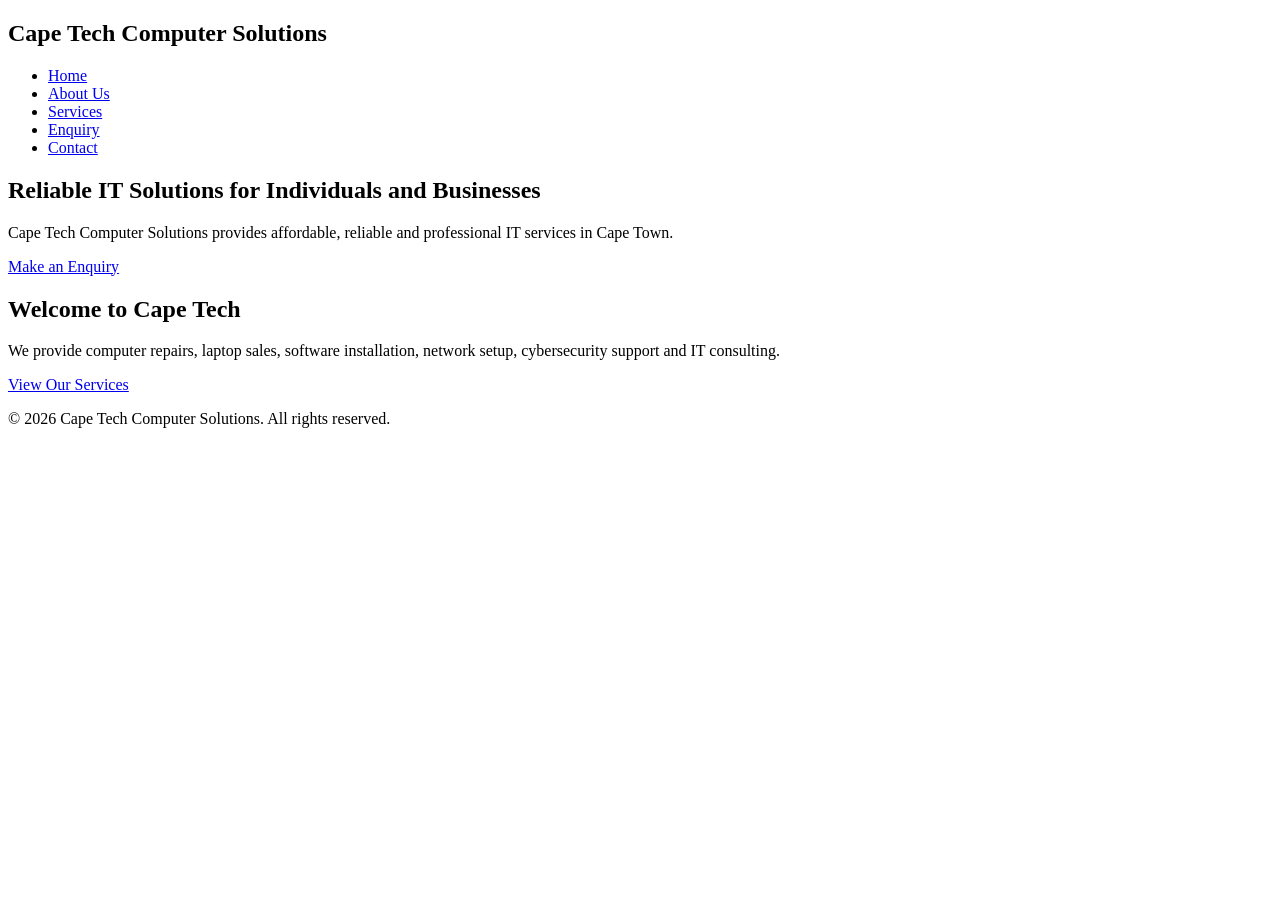
==== index.html @ 5e1d966c "Commit First commit" ====
<!DOCTYPE html>
<html lang="en">
<head>
    <meta charset="UTF-8">
    <meta name="viewport" content="width=device-width, initial-scale=1.0">
    <title>Cape Tech Computer Solutions | Home</title>
    <link rel="stylesheet" href="css/style.css">
</head>

<body>

    <header>
        <nav>
            <div class="logo">
                <h1>Cape Tech Computer Solutions</h1>
            </div>

            <ul>
                <li><a href="index.html">Home</a></li>
                <li><a href="about.html">About Us</a></li>
                <li><a href="services.html">Services</a></li>
                <li><a href="enquiry.html">Enquiry</a></li>
                <li><a href="contact.html">Contact</a></li>
            </ul>
        </nav>
    </header>

    <main>

        <section class="hero">
            <h2>Reliable IT Solutions for Individuals and Businesses</h2>

            <p>
                Cape Tech Computer Solutions provides affordable,
                reliable and professional IT services in Cape Town.
            </p>

            <a href="enquiry.html" class="button">Make an Enquiry</a>
        </section>

        <section>
            <h2>Welcome to Cape Tech</h2>

            <p>
                We provide computer repairs, laptop sales, software
                installation, network setup, cybersecurity support
                and IT consulting.
            </p>

            <a href="services.html" class="button">View Our Services</a>
        </section>

    </main>

    <footer>
        <p>&copy; 2026 Cape Tech Computer Solutions. All rights reserved.</p>
    </footer>

    <script src="js/script.js"></script>

</body>
</html>
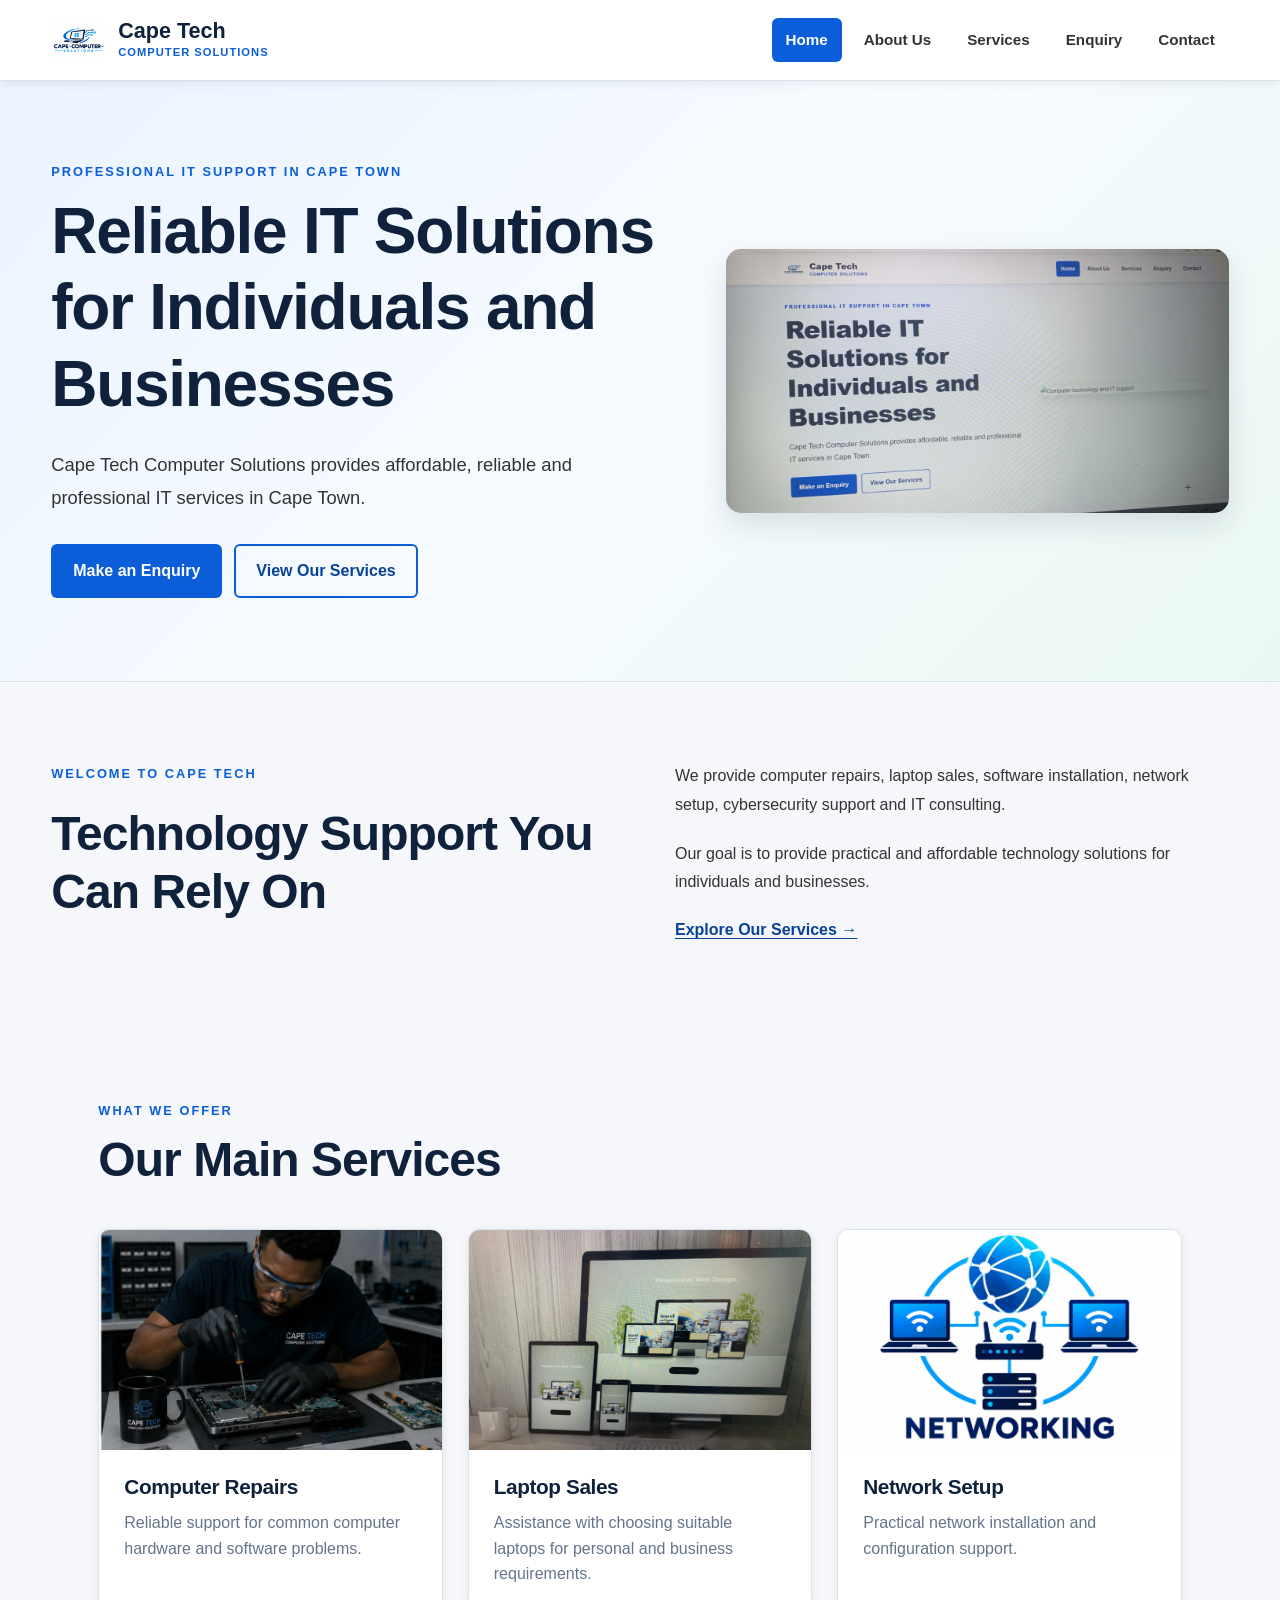
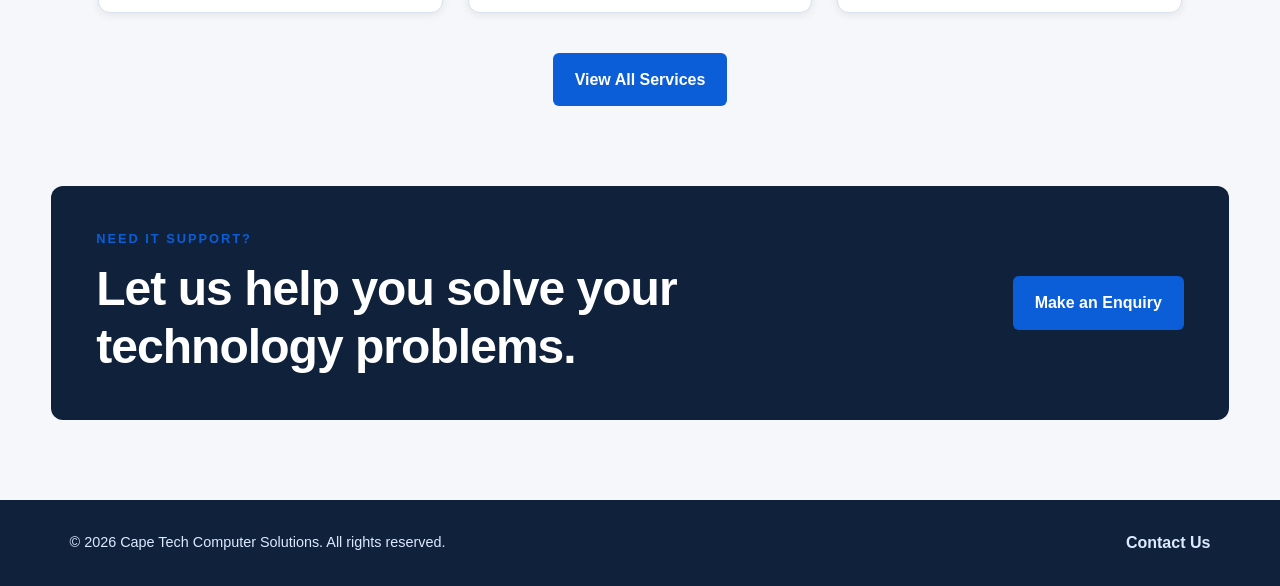
==== commit 2fd61569: "commit 2 commit 2" ====
--- a/index.html
+++ b/index.html
@@ -1,62 +1,375 @@
 <!DOCTYPE html>
 <html lang="en">
+
 <head>
+
     <meta charset="UTF-8">
-    <meta name="viewport" content="width=device-width, initial-scale=1.0">
+
+    <meta name="viewport"
+          content="width=device-width, initial-scale=1.0">
+
+    <meta name="description"
+          content="Cape Tech Computer Solutions provides affordable and reliable IT services in Cape Town.">
+
     <title>Cape Tech Computer Solutions | Home</title>
+
     <link rel="stylesheet" href="css/style.css">
+
 </head>
 
+
 <body>
 
-    <header>
-        <nav>
-            <div class="logo">
-                <h1>Cape Tech Computer Solutions</h1>
-            </div>
-
-            <ul>
-                <li><a href="index.html">Home</a></li>
-                <li><a href="about.html">About Us</a></li>
-                <li><a href="services.html">Services</a></li>
-                <li><a href="enquiry.html">Enquiry</a></li>
-                <li><a href="contact.html">Contact</a></li>
+
+    <!-- ================= HEADER ================= -->
+
+    <header class="site-header">
+
+        <nav class="site-nav">
+            <button class="menu-toggle" type="button" aria-label="Open navigation menu">
+    ☰
+</button>
+
+            <a href="index.html" class="logo">
+
+                <img src="images/logo.png"
+                     alt="Cape Tech Computer Solutions logo">
+
+                <div>
+                    <span class="logo-title">Cape Tech</span>
+                    <span class="logo-subtitle">
+                        Computer Solutions
+                    </span>
+                </div>
+
+            </a>
+
+
+            <ul class="nav-list">
+
+                <li>
+                    <a href="index.html"
+                       class="nav-link active"
+                       aria-current="page">
+                        Home
+                    </a>
+                </li>
+
+                <li>
+                    <a href="about.html"
+                       class="nav-link">
+                        About Us
+                    </a>
+                </li>
+
+                <li>
+                    <a href="services.html"
+                       class="nav-link">
+                        Services
+                    </a>
+                </li>
+
+                <li>
+                    <a href="enquiry.html"
+                       class="nav-link">
+                        Enquiry
+                    </a>
+                </li>
+
+                <li>
+                    <a href="contact.html"
+                       class="nav-link">
+                        Contact
+                    </a>
+                </li>
+
             </ul>
+
         </nav>
+
     </header>
 
+
+
+    <!-- ================= MAIN ================= -->
+
     <main>
 
+
+        <!-- HERO -->
+
         <section class="hero">
-            <h2>Reliable IT Solutions for Individuals and Businesses</h2>
+
+            <div class="hero-content">
+
+
+                <div class="hero-text">
+
+                    <p class="eyebrow">
+                        Professional IT Support in Cape Town
+                    </p>
+
+                    <h1>
+                        Reliable IT Solutions for Individuals
+                        and Businesses
+                    </h1>
+
+                    <p class="hero-description">
+
+                        Cape Tech Computer Solutions provides
+                        affordable, reliable and professional
+                        IT services in Cape Town.
+
+                    </p>
+
+
+                    <div class="button-group">
+
+                        <a href="enquiry.html"
+                           class="button button-primary">
+
+                            Make an Enquiry
+
+                        </a>
+
+
+                        <a href="services.html"
+                           class="button button-secondary">
+
+                            View Our Services
+
+                        </a>
+
+                    </div>
+
+                </div>
+
+
+                <div class="hero-image">
+
+                    <img src="images/hero.jpg"
+                         alt="Computer technology and IT support">
+
+                </div>
+
+            </div>
+
+        </section>
+
+
+
+        <!-- WELCOME -->
+
+        <section class="section">
+
+            <div class="content-grid">
+
+
+                <div>
+
+                    <p class="eyebrow">
+                        Welcome to Cape Tech
+                    </p>
+
+                    <h2>
+                        Technology Support You Can Rely On
+                    </h2>
+
+                </div>
+
+
+                <div>
+
+                    <p>
+
+                        We provide computer repairs,
+                        laptop sales, software installation,
+                        network setup, cybersecurity support
+                        and IT consulting.
+
+                    </p>
+
+                    <p>
+
+                        Our goal is to provide practical
+                        and affordable technology solutions
+                        for individuals and businesses.
+
+                    </p>
+
+                    <a href="services.html"
+                       class="text-link">
+
+                        Explore Our Services →
+
+                    </a>
+
+                </div>
+
+            </div>
+
+        </section>
+
+
+
+        <!-- SERVICES PREVIEW -->
+
+        <section class="section section-light">
+
+            <div class="section-heading">
+
+                <p class="eyebrow">
+                    What We Offer
+                </p>
+
+                <h2>
+                    Our Main Services
+                </h2>
+
+            </div>
+
+
+            <div class="card-grid">
+
+
+                <article class="service-card">
+
+                    <img src="images/computer-repair.jpg"
+                         alt="Computer repair service">
+
+                    <div class="card-content">
+
+                        <h3>
+                            Computer Repairs
+                        </h3>
+
+                        <p>
+                            Reliable support for common
+                            computer hardware and software
+                            problems.
+                        </p>
+
+                    </div>
+
+                </article>
+
+
+
+                <article class="service-card">
+
+                    <img src="images/laptop.jpg"
+                         alt="Laptop computer">
+
+                    <div class="card-content">
+
+                        <h3>
+                            Laptop Sales
+                        </h3>
+
+                        <p>
+                            Assistance with choosing suitable
+                            laptops for personal and business
+                            requirements.
+                        </p>
+
+                    </div>
+
+                </article>
+
+
+
+                <article class="service-card">
+
+                    <img src="images/networking.jpg"
+                         alt="Computer network equipment">
+
+                    <div class="card-content">
+
+                        <h3>
+                            Network Setup
+                        </h3>
+
+                        <p>
+                            Practical network installation
+                            and configuration support.
+                        </p>
+
+                    </div>
+
+                </article>
+
+            </div>
+
+
+            <div class="center-button">
+
+                <a href="services.html"
+                   class="button button-primary">
+
+                    View All Services
+
+                </a>
+
+            </div>
+
+        </section>
+
+
+
+        <!-- CALL TO ACTION -->
+
+        <section class="callout">
+
+            <div>
+
+                <p class="eyebrow">
+                    Need IT Support?
+                </p>
+
+                <h2>
+                    Let us help you solve your technology problems.
+                </h2>
+
+            </div>
+
+
+            <a href="enquiry.html"
+               class="button button-primary">
+
+                Make an Enquiry
+
+            </a>
+
+        </section>
+
+
+    </main>
+
+
+
+    <!-- ================= FOOTER ================= -->
+
+    <footer class="site-footer">
+
+        <div class="footer-content">
 
             <p>
-                Cape Tech Computer Solutions provides affordable,
-                reliable and professional IT services in Cape Town.
+                &copy; 2026 Cape Tech Computer Solutions.
+                All rights reserved.
             </p>
 
-            <a href="enquiry.html" class="button">Make an Enquiry</a>
-        </section>
-
-        <section>
-            <h2>Welcome to Cape Tech</h2>
-
-            <p>
-                We provide computer repairs, laptop sales, software
-                installation, network setup, cybersecurity support
-                and IT consulting.
-            </p>
-
-            <a href="services.html" class="button">View Our Services</a>
-        </section>
-
-    </main>
-
-    <footer>
-        <p>&copy; 2026 Cape Tech Computer Solutions. All rights reserved.</p>
+            <a href="contact.html">
+                Contact Us
+            </a>
+
+        </div>
+
     </footer>
 
+
+
     <script src="js/script.js"></script>
 
 </body>
+
 </html>
--- a/css/style.css
+++ b/css/style.css
@@ -0,0 +1,1300 @@
+/* =========================================================
+   CAPE TECH COMPUTER SOLUTIONS
+   MAIN WEBSITE STYLESHEET
+   ========================================================= */
+
+
+/* =========================================================
+   1. CSS RESET
+   ========================================================= */
+
+*,
+*::before,
+*::after {
+    margin: 0;
+    padding: 0;
+    box-sizing: border-box;
+}
+
+
+html {
+    font-size: 100%;
+    scroll-behavior: smooth;
+}
+
+
+body {
+    min-height: 100vh;
+
+    font-family: Arial, Helvetica, sans-serif;
+
+    font-size: 1rem;
+
+    line-height: 1.6;
+
+    color: #333333;
+
+    background-color: #f5f7fa;
+}
+
+
+img {
+    display: block;
+
+    max-width: 100%;
+
+    height: auto;
+}
+
+
+button,
+input,
+select,
+textarea {
+    font: inherit;
+}
+
+
+a {
+    color: inherit;
+
+    text-decoration: none;
+}
+
+
+ul {
+    list-style: none;
+}
+
+
+/* =========================================================
+   2. COLOUR VARIABLES
+   ========================================================= */
+
+:root {
+
+    --primary-color: #0b5ed7;
+
+    --primary-dark: #084298;
+
+    --accent-color: #19a974;
+
+    --heading-color: #10213b;
+
+    --text-color: #333333;
+
+    --muted-color: #64748b;
+
+    --light-color: #f5f7fa;
+
+    --white-color: #ffffff;
+
+    --border-color: #d9e1ec;
+
+    --shadow-small:
+        0 2px 10px rgba(0, 0, 0, 0.08);
+
+    --shadow-medium:
+        0 12px 30px rgba(16, 33, 59, 0.12);
+
+    --container-width: 1200px;
+}
+
+
+/* =========================================================
+   3. HEADER
+   ========================================================= */
+
+.site-header {
+
+    position: sticky;
+
+    top: 0;
+
+    z-index: 1000;
+
+    background-color: var(--white-color);
+
+    border-bottom:
+        1px solid var(--border-color);
+
+    box-shadow: var(--shadow-small);
+}
+
+
+.site-nav {
+
+    width: 92%;
+
+    max-width: var(--container-width);
+
+    min-height: 80px;
+
+    margin: auto;
+
+    display: flex;
+
+    justify-content: space-between;
+
+    align-items: center;
+
+    gap: 30px;
+}
+
+
+/* =========================================================
+   4. LOGO
+   ========================================================= */
+
+.logo {
+
+    display: flex;
+
+    align-items: center;
+
+    gap: 12px;
+}
+
+
+.logo img {
+
+    width: 55px;
+
+    height: 55px;
+
+    object-fit: contain;
+
+    border-radius: 8px;
+}
+
+
+.logo-title {
+
+    display: block;
+
+    color: var(--heading-color);
+
+    font-size: 1.35rem;
+
+    font-weight: 800;
+
+    line-height: 1.2;
+}
+
+
+.logo-subtitle {
+
+    display: block;
+
+    color: var(--primary-color);
+
+    font-size: 0.7rem;
+
+    font-weight: 700;
+
+    letter-spacing: 1px;
+
+    text-transform: uppercase;
+}
+
+
+/* =========================================================
+   5. NAVIGATION
+   ========================================================= */
+
+.nav-list {
+
+    display: flex;
+
+    align-items: center;
+
+    gap: 8px;
+}
+
+
+.nav-link {
+
+    display: block;
+
+    padding: 10px 14px;
+
+    border-radius: 6px;
+
+    color: var(--text-color);
+
+    font-size: 0.95rem;
+
+    font-weight: 600;
+
+    transition:
+        background-color 0.3s ease,
+        color 0.3s ease,
+        transform 0.3s ease;
+}
+
+
+.nav-link:hover {
+
+    color: var(--primary-color);
+
+    background-color: #eef5ff;
+}
+
+
+.nav-link.active {
+
+    color: var(--white-color);
+
+    background-color: var(--primary-color);
+}
+
+
+.nav-link.active:hover {
+
+    color: var(--white-color);
+
+    background-color: var(--primary-dark);
+}
+
+
+.nav-link:focus-visible,
+.button:focus-visible,
+input:focus-visible,
+select:focus-visible,
+textarea:focus-visible {
+
+    outline: 3px solid #f2c94c;
+
+    outline-offset: 3px;
+}
+
+
+/* =========================================================
+   6. TYPOGRAPHY
+   ========================================================= */
+
+h1,
+h2,
+h3 {
+
+    color: var(--heading-color);
+
+    font-weight: 800;
+
+    line-height: 1.2;
+
+    letter-spacing: -0.02em;
+}
+
+
+h1 {
+
+    font-size:
+        clamp(2.2rem, 5vw, 4rem);
+}
+
+
+h2 {
+
+    font-size:
+        clamp(1.9rem, 4vw, 3rem);
+}
+
+
+h3 {
+
+    font-size: 1.3rem;
+}
+
+
+p {
+
+    color: var(--text-color);
+}
+
+
+.eyebrow {
+
+    margin-bottom: 12px;
+
+    color: var(--primary-color);
+
+    font-size: 0.8rem;
+
+    font-weight: 800;
+
+    line-height: 1.3;
+
+    letter-spacing: 2px;
+
+    text-transform: uppercase;
+}
+
+
+/* =========================================================
+   7. HERO HOME
+   ========================================================= */
+
+.hero {
+
+    background:
+        linear-gradient(
+            135deg,
+            #eaf3ff,
+            #f7fbff,
+            #eaf8f3
+        );
+
+    border-bottom:
+        1px solid var(--border-color);
+}
+
+
+.hero-content {
+
+    width: 92%;
+
+    max-width: var(--container-width);
+
+    min-height: 600px;
+
+    margin: auto;
+
+    padding: 80px 0;
+
+    display: grid;
+
+    grid-template-columns:
+        1.1fr 0.9fr;
+
+    gap: 60px;
+
+    align-items: center;
+}
+
+
+.hero-text h1 {
+
+    max-width: 700px;
+}
+
+
+.hero-description {
+
+    max-width: 650px;
+
+    margin-top: 25px;
+
+    font-size: 1.15rem;
+
+    line-height: 1.8;
+}
+
+
+.hero-image img {
+
+    width: 100%;
+
+    max-height: 450px;
+
+    object-fit: cover;
+
+    border-radius: 15px;
+
+    box-shadow: var(--shadow-medium);
+}
+
+
+/* =========================================================
+   8. BUTTONS
+   ========================================================= */
+
+.button-group {
+
+    margin-top: 30px;
+
+    display: flex;
+
+    flex-wrap: wrap;
+
+    gap: 12px;
+}
+
+
+.button {
+
+    min-height: 48px;
+
+    padding: 12px 20px;
+
+    display: inline-flex;
+
+    justify-content: center;
+
+    align-items: center;
+
+    border: 2px solid transparent;
+
+    border-radius: 6px;
+
+    font-weight: 700;
+
+    cursor: pointer;
+
+    transition:
+        background-color 0.3s ease,
+        color 0.3s ease,
+        transform 0.3s ease,
+        box-shadow 0.3s ease;
+}
+
+
+.button:hover {
+
+    transform: translateY(-2px);
+
+    box-shadow: var(--shadow-small);
+}
+
+
+.button:active {
+
+    transform: translateY(0);
+}
+
+
+.button-primary {
+
+    color: var(--white-color);
+
+    background-color: var(--primary-color);
+}
+
+
+.button-primary:hover {
+
+    background-color: var(--primary-dark);
+}
+
+
+.button-secondary {
+
+    color: var(--primary-dark);
+
+    background-color: transparent;
+
+    border-color: var(--primary-color);
+}
+
+
+.button-secondary:hover {
+
+    color: var(--white-color);
+
+    background-color: var(--primary-color);
+}
+
+
+/* =========================================================
+   9. GENERAL SECTIONS
+   ========================================================= */
+
+.section {
+
+    width: 92%;
+
+    max-width: var(--container-width);
+
+    margin: auto;
+
+    padding: 80px 0;
+}
+
+
+.section-light {
+
+    width: 100%;
+
+    max-width: none;
+
+    padding-left: 4%;
+
+    padding-right: 4%;
+
+    background-color: var(--light-color);
+}
+
+
+.content-grid {
+
+    display: grid;
+
+    grid-template-columns: 1fr 1fr;
+
+    gap: 70px;
+
+    align-items: start;
+}
+
+
+.content-grid p {
+
+    margin-bottom: 20px;
+
+    line-height: 1.8;
+}
+
+
+.text-link {
+
+    color: var(--primary-dark);
+
+    font-weight: 700;
+
+    text-decoration: underline;
+
+    text-underline-offset: 3px;
+}
+
+
+.text-link:hover {
+
+    color: var(--primary-color);
+}
+
+
+/* =========================================================
+   10. SECTION HEADING
+   ========================================================= */
+
+.section-heading {
+
+    width: 92%;
+
+    max-width: var(--container-width);
+
+    margin: 0 auto 40px;
+}
+
+
+.section-heading p:not(.eyebrow) {
+
+    max-width: 650px;
+
+    margin-top: 15px;
+}
+
+
+/* =========================================================
+   11. SERVICE CARDS
+   ========================================================= */
+
+.card-grid {
+
+    width: 92%;
+
+    max-width: var(--container-width);
+
+    margin: auto;
+
+    display: grid;
+
+    grid-template-columns:
+        repeat(3, 1fr);
+
+    gap: 25px;
+}
+
+
+.service-card {
+
+    overflow: hidden;
+
+    background-color: var(--white-color);
+
+    border:
+        1px solid var(--border-color);
+
+    border-radius: 12px;
+
+    box-shadow: var(--shadow-small);
+
+    transition: 0.3s ease;
+}
+
+
+.service-card:hover {
+
+    transform: translateY(-5px);
+
+    box-shadow: var(--shadow-medium);
+}
+
+
+.service-card img {
+
+    width: 100%;
+
+    height: 220px;
+
+    object-fit: cover;
+}
+
+
+.card-content {
+
+    padding: 25px;
+}
+
+
+.card-content h3 {
+
+    margin-bottom: 10px;
+}
+
+
+.card-content p {
+
+    color: var(--muted-color);
+}
+
+
+.service-number {
+
+    display: block;
+
+    margin-bottom: 10px;
+
+    color: var(--primary-color);
+
+    font-weight: 800;
+
+    letter-spacing: 1px;
+}
+
+
+.service-icon {
+
+    padding: 30px 25px 0;
+
+    color: var(--primary-color);
+
+    font-size: 2rem;
+
+    font-weight: 800;
+}
+
+
+.info-card {
+
+    padding: 30px;
+
+    background-color: var(--white-color);
+
+    border:
+        1px solid var(--border-color);
+
+    border-radius: 12px;
+
+    box-shadow: var(--shadow-small);
+
+    transition: 0.3s ease;
+}
+
+
+.info-card:hover {
+
+    transform: translateY(-4px);
+
+    box-shadow: var(--shadow-medium);
+}
+
+
+.info-card h3 {
+
+    margin-bottom: 12px;
+}
+
+
+.info-card p {
+
+    color: var(--muted-color);
+}
+
+
+/* =========================================================
+   12. CENTER BUTTON
+   ========================================================= */
+
+.center-button {
+
+    margin-top: 40px;
+
+    text-align: center;
+}
+
+
+/* =========================================================
+   13. PAGE HERO
+   ========================================================= */
+
+.page-hero {
+
+    background:
+        linear-gradient(
+            135deg,
+            #eaf3ff,
+            #f7fbff,
+            #eaf8f3
+        );
+
+    border-bottom:
+        1px solid var(--border-color);
+}
+
+
+.page-hero-content {
+
+    width: 92%;
+
+    max-width: var(--container-width);
+
+    margin: auto;
+
+    padding: 80px 0;
+}
+
+
+.page-hero-content h1 {
+
+    max-width: 850px;
+}
+
+
+.page-hero-content p:not(.eyebrow) {
+
+    max-width: 700px;
+
+    margin-top: 20px;
+
+    font-size: 1.1rem;
+
+    line-height: 1.8;
+}
+
+
+/* =========================================================
+   14. CALL TO ACTION
+   ========================================================= */
+
+.callout {
+
+    width: 92%;
+
+    max-width: var(--container-width);
+
+    margin: 0 auto 80px;
+
+    padding: 45px;
+
+    display: flex;
+
+    justify-content: space-between;
+
+    align-items: center;
+
+    gap: 30px;
+
+    background-color: var(--heading-color);
+
+    border-radius: 12px;
+}
+
+
+.callout h2 {
+
+    max-width: 700px;
+
+    color: var(--white-color);
+}
+
+
+/* =========================================================
+   15. ENQUIRY FORM
+   ========================================================= */
+
+.form-layout {
+
+    display: grid;
+
+    grid-template-columns: 1fr 1fr;
+
+    gap: 70px;
+
+    align-items: start;
+}
+
+
+.form-intro {
+
+    margin-top: 20px;
+
+    max-width: 600px;
+
+    line-height: 1.8;
+}
+
+
+.form-note {
+
+    max-width: 600px;
+
+    margin-top: 25px;
+
+    padding: 15px;
+
+    background-color: #eef5ff;
+
+    border-left:
+        4px solid var(--primary-color);
+}
+
+
+.enquiry-form {
+
+    padding: 35px;
+
+    background-color: var(--white-color);
+
+    border:
+        1px solid var(--border-color);
+
+    border-radius: 12px;
+
+    box-shadow: var(--shadow-medium);
+}
+
+
+.form-group {
+
+    margin-bottom: 20px;
+}
+
+
+.form-group label {
+
+    display: block;
+
+    margin-bottom: 7px;
+
+    color: var(--heading-color);
+
+    font-weight: 700;
+}
+
+
+.form-group input,
+.form-group select,
+.form-group textarea {
+
+    width: 100%;
+
+    padding: 12px 14px;
+
+    color: var(--text-color);
+
+    background-color: var(--white-color);
+
+    border:
+        1px solid var(--border-color);
+
+    border-radius: 6px;
+}
+
+
+.form-group textarea {
+
+    resize: vertical;
+}
+
+
+.form-group input:focus,
+.form-group select:focus,
+.form-group textarea:focus {
+
+    border-color: var(--primary-color);
+}
+
+
+/* =========================================================
+   16. CONTACT
+   ========================================================= */
+
+.contact-grid {
+
+    display: grid;
+
+    grid-template-columns: 1fr 1fr;
+
+    gap: 70px;
+
+    align-items: start;
+}
+
+
+.contact-card {
+
+    padding: 35px;
+
+    background-color: var(--white-color);
+
+    border:
+        1px solid var(--border-color);
+
+    border-radius: 12px;
+
+    box-shadow: var(--shadow-medium);
+}
+
+
+.contact-item {
+
+    padding: 18px 0;
+
+    border-bottom:
+        1px solid var(--border-color);
+}
+
+
+.contact-item:first-child {
+
+    padding-top: 0;
+}
+
+
+.contact-item:last-child {
+
+    padding-bottom: 0;
+
+    border-bottom: 0;
+}
+
+
+.contact-item h3 {
+
+    margin-bottom: 5px;
+}
+
+
+.contact-item a {
+
+    color: var(--primary-dark);
+
+    font-weight: 700;
+}
+
+
+.contact-item a:hover {
+
+    color: var(--primary-color);
+
+    text-decoration: underline;
+}
+
+
+/* =========================================================
+   17. FOOTER
+   ========================================================= */
+
+.site-footer {
+
+    padding: 30px 20px;
+
+    color: #dbeafe;
+
+    background-color: var(--heading-color);
+}
+
+
+.footer-content {
+
+    width: 92%;
+
+    max-width: var(--container-width);
+
+    margin: auto;
+
+    display: flex;
+
+    justify-content: space-between;
+
+    align-items: center;
+
+    gap: 20px;
+}
+
+
+.footer-content p {
+
+    color: #dbeafe;
+
+    font-size: 0.9rem;
+}
+
+
+.footer-content a {
+
+    color: #dbeafe;
+
+    font-weight: 700;
+}
+
+
+.footer-content a:hover {
+
+    text-decoration: underline;
+}
+
+
+/* =========================================================
+   18. TABLET
+   ========================================================= */
+
+@media (max-width: 48rem) {
+
+
+    .site-nav {
+
+        flex-direction: column;
+
+        padding: 20px 0;
+    }
+
+
+    .nav-list {
+
+        justify-content: center;
+
+        flex-wrap: wrap;
+    }
+
+
+    .hero-content {
+
+        grid-template-columns: 1fr;
+
+        padding: 60px 0;
+
+        gap: 40px;
+    }
+
+
+    .content-grid,
+    .form-layout,
+    .contact-grid {
+
+        grid-template-columns: 1fr;
+
+        gap: 40px;
+    }
+
+
+    .card-grid {
+
+        grid-template-columns: repeat(2, 1fr);
+    }
+
+
+    .callout {
+
+        flex-direction: column;
+
+        align-items: flex-start;
+    }
+
+
+    .page-hero-content {
+
+        padding: 60px 0;
+    }
+
+
+    .footer-content {
+
+        flex-direction: column;
+
+        text-align: center;
+    }
+
+}
+
+
+/* =========================================================
+   19. MOBILE
+   ========================================================= */
+
+@media (max-width: 36rem) {
+
+
+    body {
+
+        font-size: 0.95rem;
+    }
+
+
+    .site-nav {
+
+        width: 94%;
+    }
+
+
+    .logo {
+
+        justify-content: center;
+    }
+
+
+    .nav-list {
+
+        width: 100%;
+
+        display: grid;
+
+        grid-template-columns: 1fr 1fr;
+    }
+
+
+    .nav-link {
+
+        padding: 9px 5px;
+
+        text-align: center;
+
+        font-size: 0.85rem;
+    }
+
+
+    .hero-content {
+
+        width: 94%;
+
+        padding: 50px 0;
+    }
+
+
+    .hero-text h1 {
+
+        font-size: 2.2rem;
+    }
+
+
+    .hero-description {
+
+        font-size: 1rem;
+    }
+
+
+    .hero-image img {
+
+        max-height: 300px;
+    }
+
+
+    .button-group {
+
+        flex-direction: column;
+    }
+
+
+    .button {
+
+        width: 100%;
+    }
+
+
+    .section {
+
+        width: 94%;
+
+        padding: 55px 0;
+    }
+
+
+    .section-light {
+
+        width: 100%;
+
+        padding-left: 3%;
+
+        padding-right: 3%;
+    }
+
+
+    .card-grid {
+
+        width: 94%;
+
+        grid-template-columns: 1fr;
+    }
+
+
+    .service-card img {
+
+        height: 200px;
+    }
+
+
+    .page-hero-content {
+
+        width: 94%;
+
+        padding: 50px 0;
+    }
+
+
+    .page-hero-content h1 {
+
+        font-size: 2.2rem;
+    }
+
+
+    .callout {
+
+        width: 94%;
+
+        margin-bottom: 50px;
+
+        padding: 30px;
+    }
+
+
+    .callout .button {
+
+        width: 100%;
+    }
+
+
+    .enquiry-form,
+    .contact-card {
+
+        padding: 25px;
+    }
+
+}
+/* Burger menu hidden on desktop */
+.menu-toggle {
+    display: none;
+}
+
+/* Show burger menu on mobile */
+@media (max-width: 768px) {
+    .menu-toggle {
+        display: block;
+        margin-left: auto;
+        background: none;
+        border: none;
+        font-size: 28px;
+        color: #0b1f3a;
+        cursor: pointer;
+    }
+}
